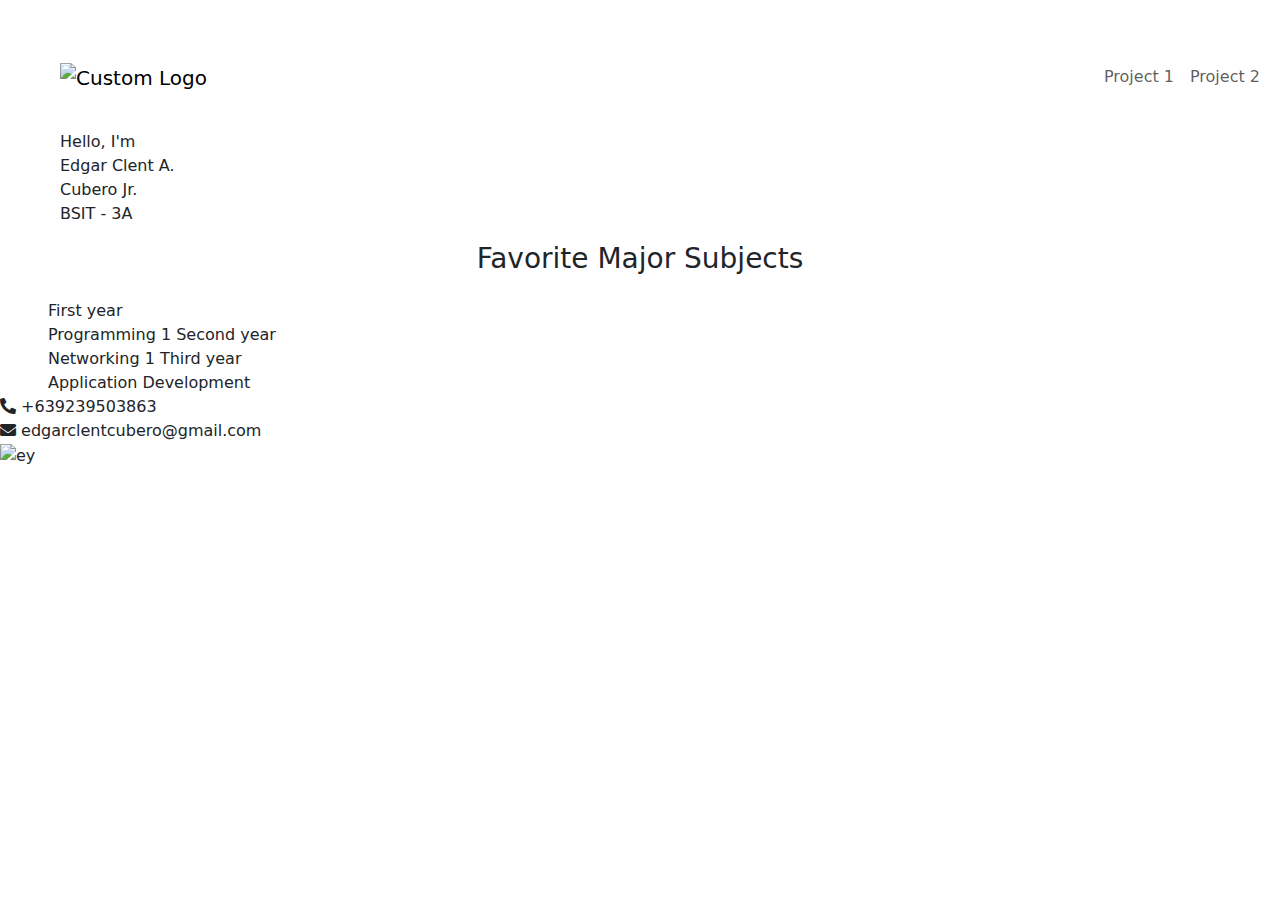
==== index.html @ a19025ce "Add files via upload" ====
<!DOCTYPE html>
<html lang="en">
<head>
  <meta charset="UTF-8">
  <meta name="viewport" content="width=device-width, initial-scale=1.0">
  <link rel="stylesheet" href="style.css">
  <link rel="stylesheet" href="https://cdnjs.cloudflare.com/ajax/libs/font-awesome/5.15.4/css/all.min.css">
  <link href="https://cdn.jsdelivr.net/npm/bootstrap@5.3.3/dist/css/bootstrap.min.css" rel="stylesheet" integrity="sha384-QWTKZyjpPEjISv5WaRU9OFeRpok6YctnYmDr5pNlyT2bRjXh0JMhjY6hW+ALEwIH" crossorigin="anonymous">
  <title>EDGR</title>
</head>
<body class="font-montserrat">
  <div class="left"></div>
  <div class="right"></div>

  <nav class="navbar navbar-expand-lg navbar-light mt-5">
    <div class="container-fluid">
      <a class="navbar-brand" href="#">
        <img class="ms-5 brand" src="assets/logo.jpg" alt="Custom Logo" style="height: 40px;">
      </a>
      <button class="navbar-toggler" type="button" data-bs-toggle="collapse" data-bs-target="#navbarNav" aria-controls="navbarNav" aria-expanded="false" aria-label="Toggle navigation">
        <span class="navbar-toggler-icon"></span>
      </button>
      <div class="collapse navbar-collapse" id="navbarNav">
        <ul class="navbar-nav ms-auto"> <!-- Added ms-auto class here -->
          <li class="home nav-item">
            <a class="nav-link" href="project1.html">Project 1</a>
          </li>
          <li class="about nav-item">
            <a class="nav-link" href="#">Project 2</a>
          </li>
        </ul>
      </div>
    </div>
  </nav>
  

  <div class="intro container ms-5">
    <span class="ms-3">
      <div class="formality">Hello, I'm</div>
      <div class="fname">Edgar Clent A.</div>
      <div class="lname">Cubero Jr.</div>
      <div class="section">BSIT - 3A</div>
    </span>
  </div>
  
  <div class="container-subjects" id="favorite-box">
    <div class="subadjust">
      <h3 class="subjects-title text-center fav p-3">Favorite Major Subjects</h3>
    <div class="subjects-list ps-5">
      <span class="subject-year">First year</span>
      <div class="year-circle circle-1"></div>
      <span class="subject-name">Programming 1</span>

      <span class="subject-year">Second year</span>
      <div class="year-circle circle-2"></div>
      <span class="subject-name">Networking 1</span>

      <span class="subject-year">Third year</span>
      <div class="year-circle circle-3"></div>
      <span class="appdev subject-name">Application Development</span>
    </div>
    </div>
  </div>

  <div class="contact-info">
    <div class="contact-item">
        <i class="fas fa-phone-alt"></i> 
        <span>+639239503863</span>
    </div>
    <div class="contact-item">
        <i class="fas fa-envelope"></i> 
        <span>edgarclentcubero@gmail.com</span>
    </div>
</div>

<img src="assets/profile.png" alt="ey" class="profile-img">

  <script src="https://cdn.jsdelivr.net/npm/bootstrap@5.3.3/dist/js/bootstrap.bundle.min.js" integrity="sha384-YvpcrYf0tY3lHB60NNkmXc5s9fDVZLESaAA55NDzOxhy9GkcIdslK1eN7N6jIeHz" crossorigin="anonymous"></script>
</body>
</html>
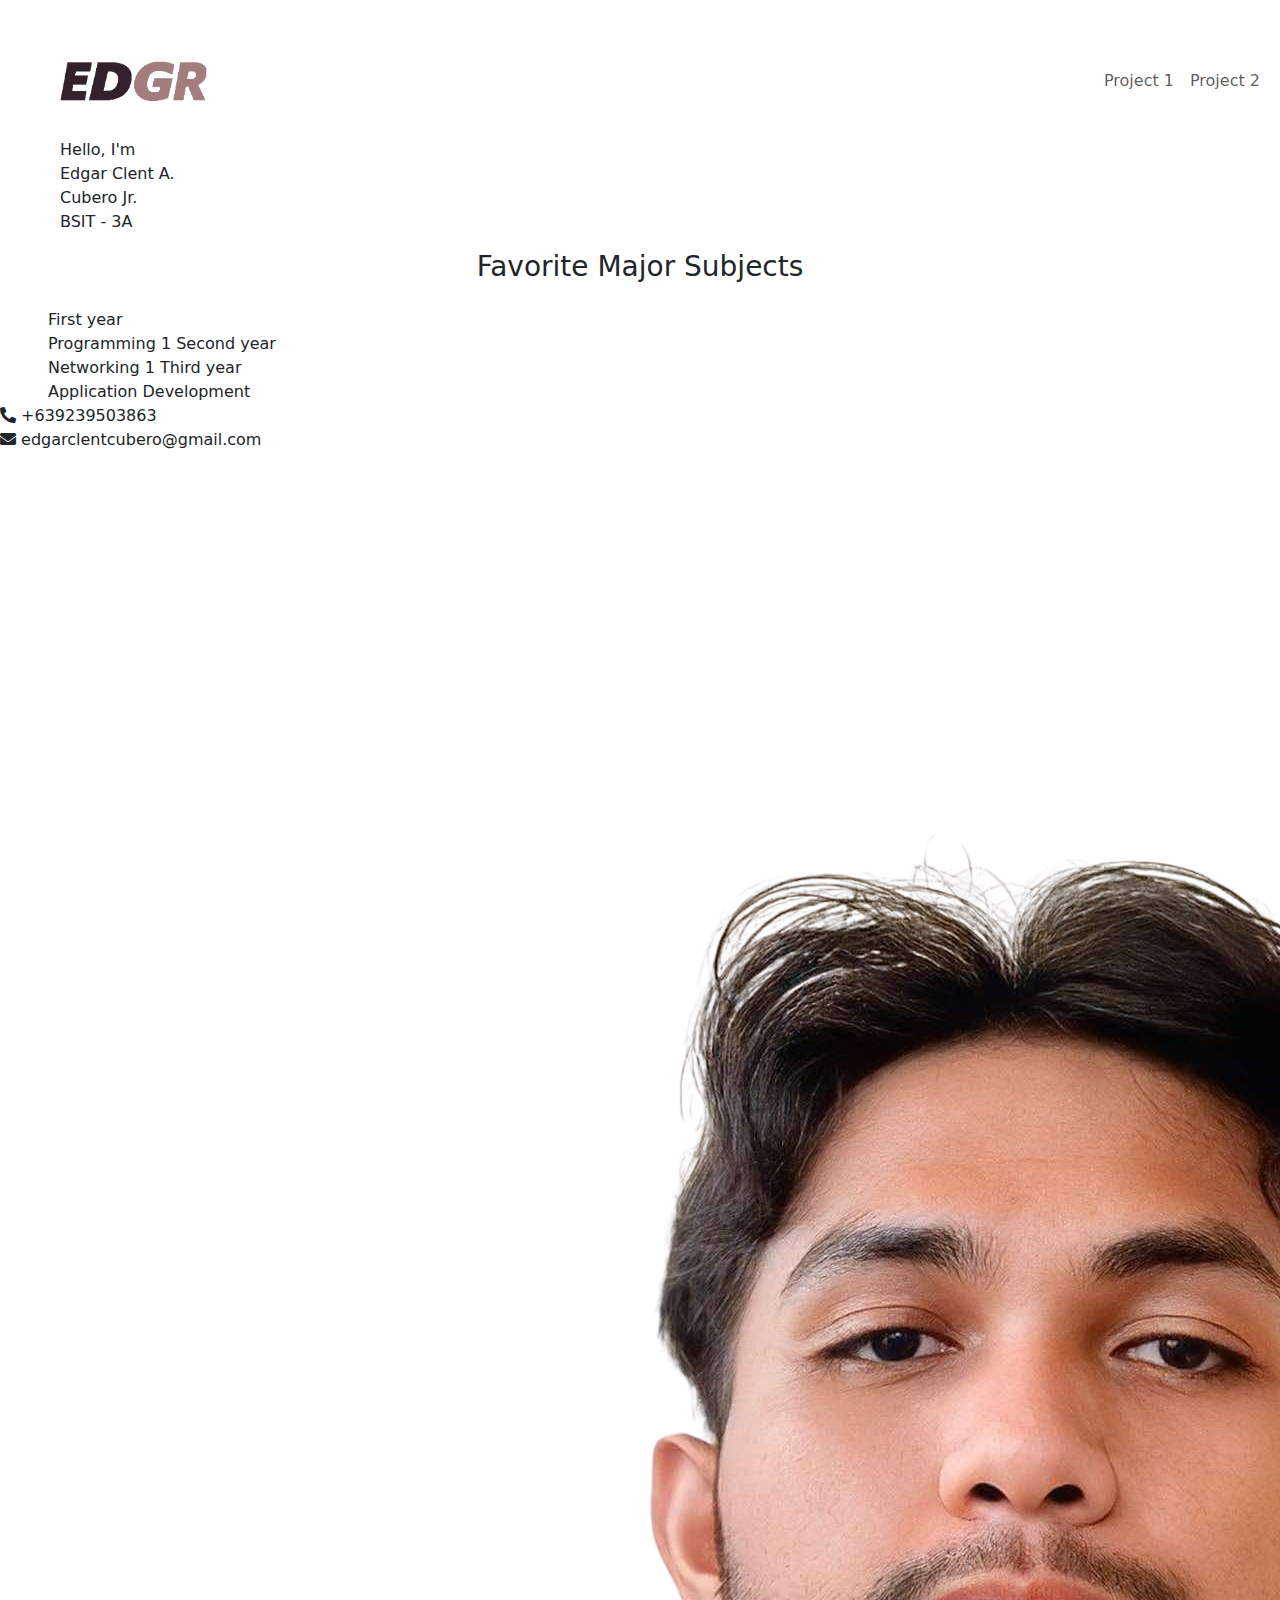
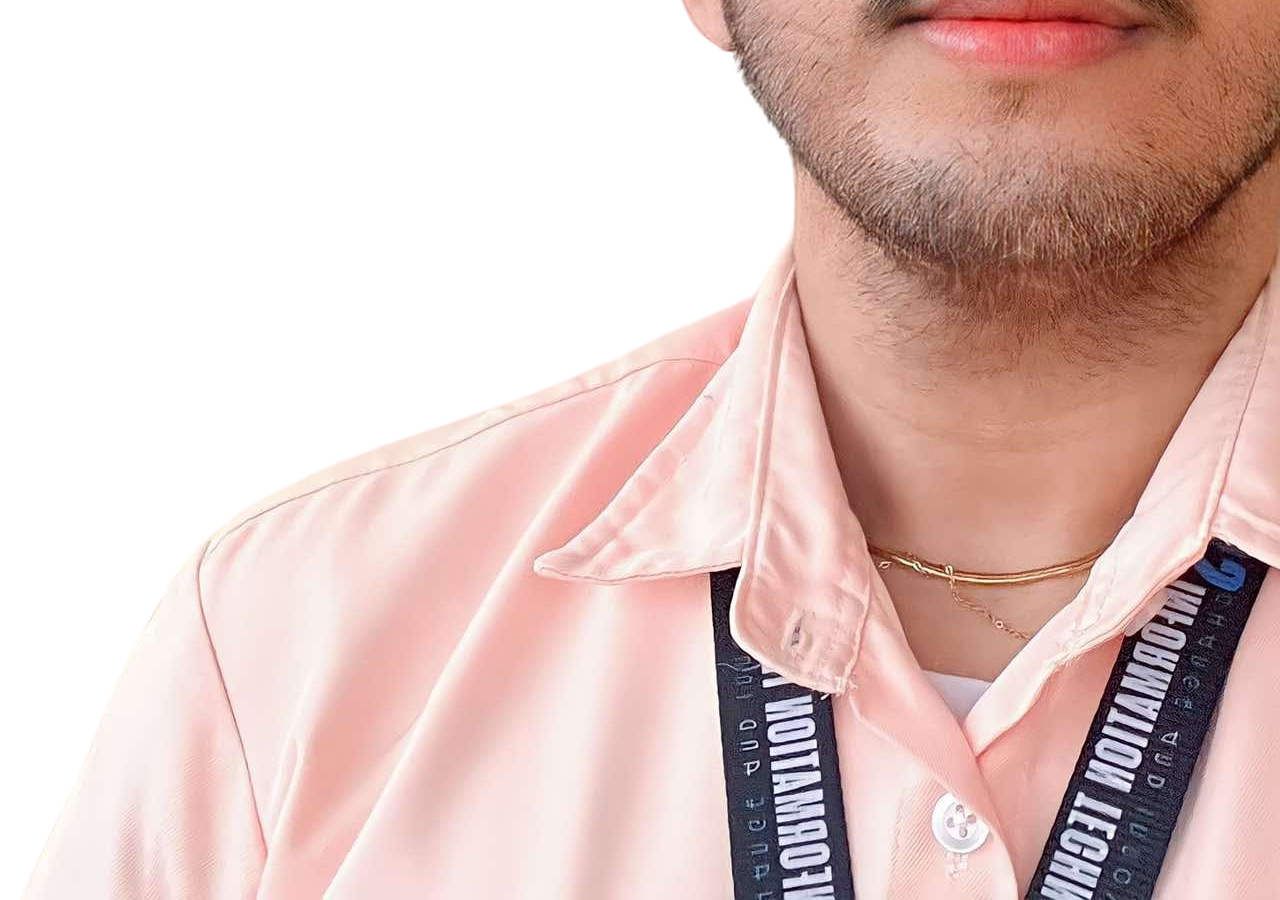
==== commit a6886e80: "Update index.html" ====
--- a/index.html
+++ b/index.html
@@ -15,7 +15,7 @@
   <nav class="navbar navbar-expand-lg navbar-light mt-5">
     <div class="container-fluid">
       <a class="navbar-brand" href="#">
-        <img class="ms-5 brand" src="assets/logo.jpg" alt="Custom Logo" style="height: 40px;">
+        <img class="ms-5 brand" src="./assets/logo.jpg" alt="Custom Logo" style="height: 40px;">
       </a>
       <button class="navbar-toggler" type="button" data-bs-toggle="collapse" data-bs-target="#navbarNav" aria-controls="navbarNav" aria-expanded="false" aria-label="Toggle navigation">
         <span class="navbar-toggler-icon"></span>
@@ -73,7 +73,7 @@
     </div>
 </div>
 
-<img src="assets/profile.png" alt="ey" class="profile-img">
+<img src="./assets/profile.png" alt="ey" class="profile-img">
 
   <script src="https://cdn.jsdelivr.net/npm/bootstrap@5.3.3/dist/js/bootstrap.bundle.min.js" integrity="sha384-YvpcrYf0tY3lHB60NNkmXc5s9fDVZLESaAA55NDzOxhy9GkcIdslK1eN7N6jIeHz" crossorigin="anonymous"></script>
 </body>
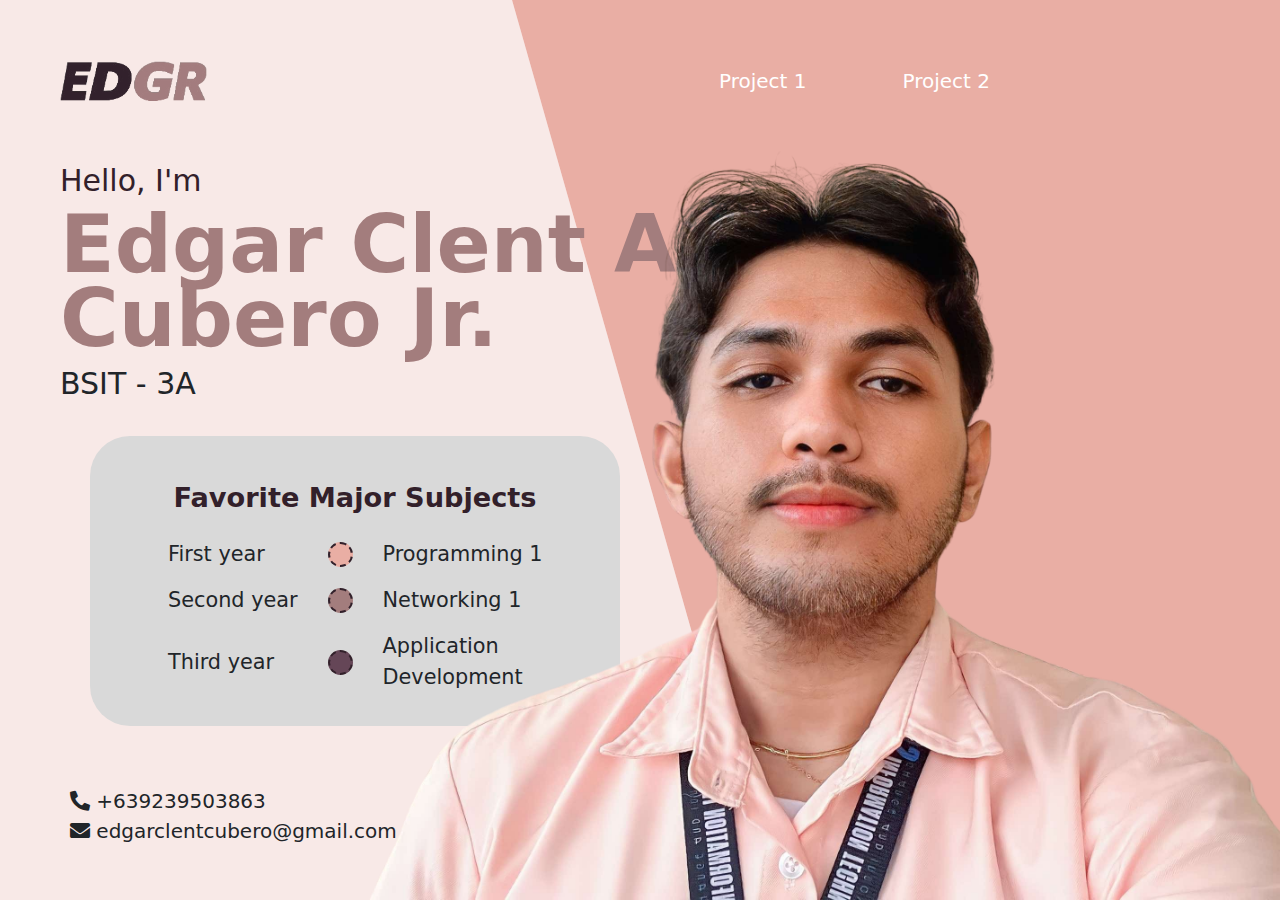
==== commit a820e37d: "Update index.html" ====
--- a/index.html
+++ b/index.html
@@ -26,7 +26,7 @@
             <a class="nav-link" href="project1.html">Project 1</a>
           </li>
           <li class="about nav-item">
-            <a class="nav-link" href="#">Project 2</a>
+            <a class="nav-link" href="project2.html">Project 2</a>
           </li>
         </ul>
       </div>
--- a/style.css
+++ b/style.css
@@ -0,0 +1,499 @@
+body, html {
+  height: 100vh;
+  margin: 0;
+  overflow: hidden;
+  position: relative;
+  font-family: 'Montserrat';
+}
+
+.left, .right {
+  position: absolute;
+  top: 0;
+  width: 100%;
+  height: 100%;
+  z-index: -1;
+}
+
+.left {
+  background-color: #F8E9E7;
+  clip-path: polygon(0 0, 40% 0, 60% 100%, 0 100%);
+}
+
+.right {
+  background-color: #E9AEA4;
+  clip-path: polygon(40% 0, 100% 0, 100% 100%, 60% 100%);
+}
+
+.navbar {
+  background-color: transparent !important;
+  position: fixed;
+  width: 100%;
+  top: 0;
+  z-index: 1030;
+}
+
+.navbar-light .navbar-nav .nav-link {
+  color: #fff;
+}
+
+.navbar-light .navbar-brand {
+  color: #fff;
+}
+
+.navbar-light .navbar-toggler-icon {
+  background-image: url('data:image/svg+xml;charset=utf8,%3Csvg xmlns="http://www.w3.org/2000/svg" fill="none" viewBox="0 0 24 24"%3E%3Cpath stroke="%23ffffff" stroke-width="2" stroke-linecap="round" stroke-linejoin="round" d="M4 6h16M4 12h16M4 18h16"/%3E%3C/svg%3E');
+}
+
+.navbar-light .navbar-nav .nav-link.active {
+  color: #f8f9fa;
+}
+
+.navbar-nav {
+  padding-left: 20px; /* Adjust left padding for spacing */
+  padding-right: 190px; /* Adjust right padding for spacing */
+}
+
+.navbar-nav .nav-item {
+  margin-right: 150px; /* Adjust spacing between each nav item */
+}
+
+.navbar-collapse {
+  justify-content: flex-end; /* Ensures the navbar content stays on the right */
+}
+
+.navbar-nav .nav-link {
+  font-size: 20px;
+}
+
+.formality {
+  color: #32202A;
+  font-size: 40px;
+  margin-bottom: -10px; /* Adjust to reduce space below */
+}
+
+.fname, .lname {
+  color: #A37D7D;
+  font-weight: bold;
+  font-size: 100px; /* Adjust size if needed */
+  line-height: 1.2; /* Control vertical spacing */
+}
+.intro{
+  margin-top: 20px;
+}
+
+.lname {
+  margin-top: -30px; /* Reduce space between fname and lname */
+}
+
+.section {
+  font-size: 30px;
+  margin-top: -10px; /* Reduce space between lname and section */
+}
+
+.container-subjects {
+  background-color: #D9D9D9;
+  border-radius: 40px;
+  padding: 30px; /* Increased padding for better spacing */
+  width: 700px; /* Updated width */
+  height: 310px; /* Updated height */
+  position: absolute;
+  top: 500x;
+  left: 115px;
+  margin-left: 10px;
+  margin-top: 30px;
+}
+
+.contact-info {
+  margin-top: 400px;
+  margin-left: 70px;
+  font-size: 25px;
+}
+
+.subjects-title {
+  font-weight: bold;
+  color: #32202A;
+  font-size: 2rem; /* Slightly increased font size for the title */
+}
+
+.subjects-list {
+  display: grid;
+  grid-template-columns: auto auto 1fr;
+  align-items: center;
+  gap: 15px 30px; /* Increased spacing between items */
+  font-size: 1.6rem; /* Increased font size for the list items */
+}
+
+.year-circle {
+  width: 25px; /* Increased circle size */
+  height: 25px;
+  border-radius: 50%;
+  border: 2px dashed #32202A;
+}
+
+.circle-1 {
+  background-color: #E9AEA4;
+}
+
+.circle-2 {
+  background-color: #A37D7D;
+}
+
+.circle-3 {
+  background-color: #654657;
+}
+
+.subject-year, .subject-name {
+  text-align: left;
+}
+
+.profile-img {
+  position: absolute;
+  right: 50px; /* Position it to the right */
+  bottom: 0;
+  max-width: 1050px; /* Set the maximum width to make it adjustable */
+  height: auto; /* Keep aspect ratio */
+}
+
+/* Media queries for responsiveness */
+@media (min-width: 1024px) and (max-width: 1440px) {
+  .navbar-nav {
+    padding-left: 20px; /* Adjust left padding for spacing */
+    padding-right: 190px; /* Adjust right padding for spacing */
+  }
+  
+  .navbar-nav .nav-item {
+    margin-right: 80px; /* Adjust spacing between each nav item */
+  }
+  
+  .navbar-collapse {
+    justify-content: flex-end; /* Ensures the navbar content stays on the right */
+  }
+  
+  .navbar-nav .nav-link {
+    font-size: 20px;
+  }
+  
+  .formality {
+    color: #32202A;
+    font-size: 30px;
+    margin-bottom: -10px; /* Adjust to reduce space below */
+  }
+  
+  .fname, .lname {
+    color: #A37D7D;
+    font-weight: bold;
+    font-size: 80px; /* Adjust size if needed */
+    line-height: 1.3; /* Control vertical spacing */
+  }
+  .intro{
+    margin-top: 20px;
+  }
+  
+  .lname {
+    margin-top: -30px; /* Reduce space between fname and lname */
+  }
+  
+  .section {
+    font-size: 30px;
+    margin-top: -10px; /* Reduce space between lname and section */
+  }
+  
+  .container-subjects {
+    background-color: #D9D9D9;
+    border-radius: 40px;
+    padding: 30px; /* Increased padding for better spacing */
+    width: 530px; /* Updated width */
+    height: 290px; /* Updated height */
+    position: absolute;
+    /* top: 550x; */
+    left: 80px;
+    /* margin-left: 10px; */
+    margin-top: 30px;
+  }
+  
+  .contact-info {
+    margin-top: 380px;
+    margin-left: 70px;
+    font-size: 20px;
+  }
+  
+  .subjects-title {
+    font-weight: bold;
+    color: #32202A;
+    font-size: 1.7rem; /* Slightly increased font size for the title */
+  }
+  
+  .subjects-list {
+    display: grid;
+    grid-template-columns: auto auto 1fr;
+    align-items: center;
+    gap: 15px 30px; /* Increased spacing between items */
+    font-size: 1.3rem; /* Increased font size for the list items */
+  }
+  
+  .year-circle {
+    width: 25px; /* Increased circle size */
+    height: 25px;
+    border-radius: 50%;
+    border: 2px dashed #32202A;
+  }
+  
+  .circle-1 {
+    background-color: #E9AEA4;
+  }
+  
+  .circle-2 {
+    background-color: #A37D7D;
+  }
+  
+  .circle-3 {
+    background-color: #654657;
+  }
+  
+  .subject-year, .subject-name {
+    text-align: left;
+  }
+  
+  .profile-img {
+    position: absolute;
+    right: 0; /* Position it to the right */
+    bottom: 0;
+    max-width: 920px; /* Set the maximum width to make it adjustable */
+    height: auto; /* Keep aspect ratio */
+  }
+}
+
+@media (min-width: 600px) and (max-width: 1024px) {
+  .formality{
+    color: #32202A;
+    font-size: 30px;
+    margin-bottom: 0px; 
+    top: 50px;
+    left: 275px;
+    position: absolute;
+  }
+  .fname, .lname {
+    color: #A37D7D;
+    font-weight: bold;
+    font-size: 40px; /* Adjust size if needed */
+    /*line-height:0rem; Control vertical spacing*/
+    /* margin-top: 420px; */
+    
+  }
+  .lname{
+    /* margin-bottom: 500px; */
+    top: 440px;
+    position: relative;
+    right: 50px;
+  }
+  .fname{
+    top: 425px;
+    position: relative;
+  }
+  .section{
+    font-size: 35px;
+    margin-top: 390px; /* Reduce space between lname and section */
+    margin-left: 160px;
+  }
+  .intro {
+    font-size: 12px; /* Slightly reduce font size */
+    margin-left: 0; /* Adjust margins */
+    text-align: left; /* Center the text */
+    position: relative;
+    display: flex;
+    justify-content: center;
+    bottom: 50px;
+  }
+  .profile-img {
+    /* position: absolute; */
+    right: 185px; /* Position it to the right */
+    top: 110px; /* Adjust the vertical positioning */
+    width: 400px; /* Set the maximum width to make it adjustable */
+    height: auto; /* Keep aspect ratio */
+    border-bottom: 2.8px solid black;
+
+  }
+  .navbar-nav {
+    padding-left: -10px; /* Reduce padding for smaller screens */
+    padding-right: -5px;
+  }
+    
+   .container-subjects {
+    background-color: #D9D9D9;
+    border-radius: 40px; 
+    padding: 15px; /* Increased padding for better spacing */
+    width: 600px; /* Updated width */
+    height: 300px; /* Updated height */
+    position: absolute;
+    top: 680px; 
+    left: 70px;
+    margin-left: 10px;
+    margin-top: -80px;
+  }
+  .appdev {
+    display: inline-block;
+}
+
+/* Force "Development" to go to the next line */
+
+  
+   
+  .contact-info {
+    font-size: 20px; /* Reduce font size */
+    margin-left: 30px; /* Adjust margin */
+    top: 530px;
+    left: 60px;
+    position: absolute;
+  }
+  .navbar-collapse {
+    position: absolute;
+    top: 100%;
+    right: 30px; /* Align to the right side where the burger icon is */
+    width: 150px; /* Set the desired width of the navbar collapse */
+  }
+
+  .navbar-nav {
+    text-align: right; /* Keep the nav links aligned to the right */
+  }
+
+  .navbar-nav .nav-item {
+    margin-right: 0; /* Remove extra margin between items */
+    padding: 10px 15px; /* Adjust padding for nav items */
+  }
+
+  .navbar-toggler {
+    position: relative;
+    left: -30px; /* Adjust this value to move the burger menu to the left */
+  }
+  .navbar-toggler {
+  position: relative;
+  left: -10px; /* Adjust this value to move the burger menu to the left */
+  }
+  .brand {
+    width: auto; /* Adjust this value to set the desired width */
+    height: 20px; /* Maintain aspect ratio */
+    max-height: 100%; /* Ensure it doesn't exceed the container width */
+  }
+}
+
+@media (max-width: 600px) {
+  .formality {
+    color: #32202A;
+    font-size: 20px;
+    top: 48px;
+    margin-left: 5px;
+    position: absolute;
+  }
+  .fname, .lname {
+    color: #A37D7D;
+    font-weight: bold;
+    font-size: 30px;
+    position: relative;
+  }
+  .lname {
+    top: 340px;
+    right: 90px;
+  }
+  .fname {
+    top: 320px;
+    left: -60px;
+  }
+  .section {
+    font-size: 23px;
+    margin-top: 305px;
+    margin-left: 70px;
+  }
+  .intro {
+    font-size: 15px;
+    display: flex;
+    justify-content: center;
+    position: relative;
+    bottom: 20px;
+  }
+  .profile-img {
+    right: 55px;
+    top: 150px;
+    width: 280px;
+    height: auto;
+    border-bottom: 2.8px solid black;
+  }
+  .navbar-nav {
+    padding-left: -10px;
+    padding-right: -5px;
+  }
+
+  .container-subjects {
+    background-color: #D9D9D9;
+    border-radius: 40px;
+    padding: 15px;
+    width:330px;
+    height: 220px;
+    position: absolute;
+    top: 600px;
+    left: 20px;
+    margin-top: -80px;
+    text-align: left; /* Align contents to the left */
+  }
+
+  .subjects-title {
+    font-size: 22px;
+    text-align: center; /* Center the title */
+    margin-bottom: 15px;
+  }
+
+  .subjects-list {
+    display: grid;
+    grid-template-columns: auto auto 1fr;
+    align-items: center;
+    gap: 10px;
+    padding-right: 50px;
+  }
+
+  .subject-year, .subject-name {
+    font-size: 13px;
+  }
+
+  .year-circle {
+    width: 20px;
+    height: 20px;
+    border-radius: 50%;
+    border: 2px dashed #32202A;
+  }
+  .appdev {
+    display: inline-block;
+    text-align: left; /* Adjusts alignment */
+  }
+  .appdev::after {
+    content: "";     
+  }
+
+  .contact-info {
+    font-size: 15px;
+    margin-left: 30px;
+    top: 375px;
+    position: absolute;
+    left: 10px;
+  }
+  .navbar-collapse {
+    position: absolute;
+    top: 100%;
+    right: 30px; /* Align to the right side where the burger icon is */
+    width: 80px; /* Set the desired width of the navbar collapse */
+  }
+
+  .navbar-nav {
+    text-align: right; /* Keep the nav links aligned to the right */
+  }
+
+  .navbar-nav .nav-item {
+    margin-right: 0; /* Remove extra margin between items */
+    padding: 10px 15px; /* Adjust padding for nav items */
+  }
+  .navbar-nav .nav-link {
+    font-size: 14px; /* Set your desired font size */
+    font-weight: 400; /* You can also adjust the font weight */
+    /* You can add more styles as needed */
+  }
+}
+
+
